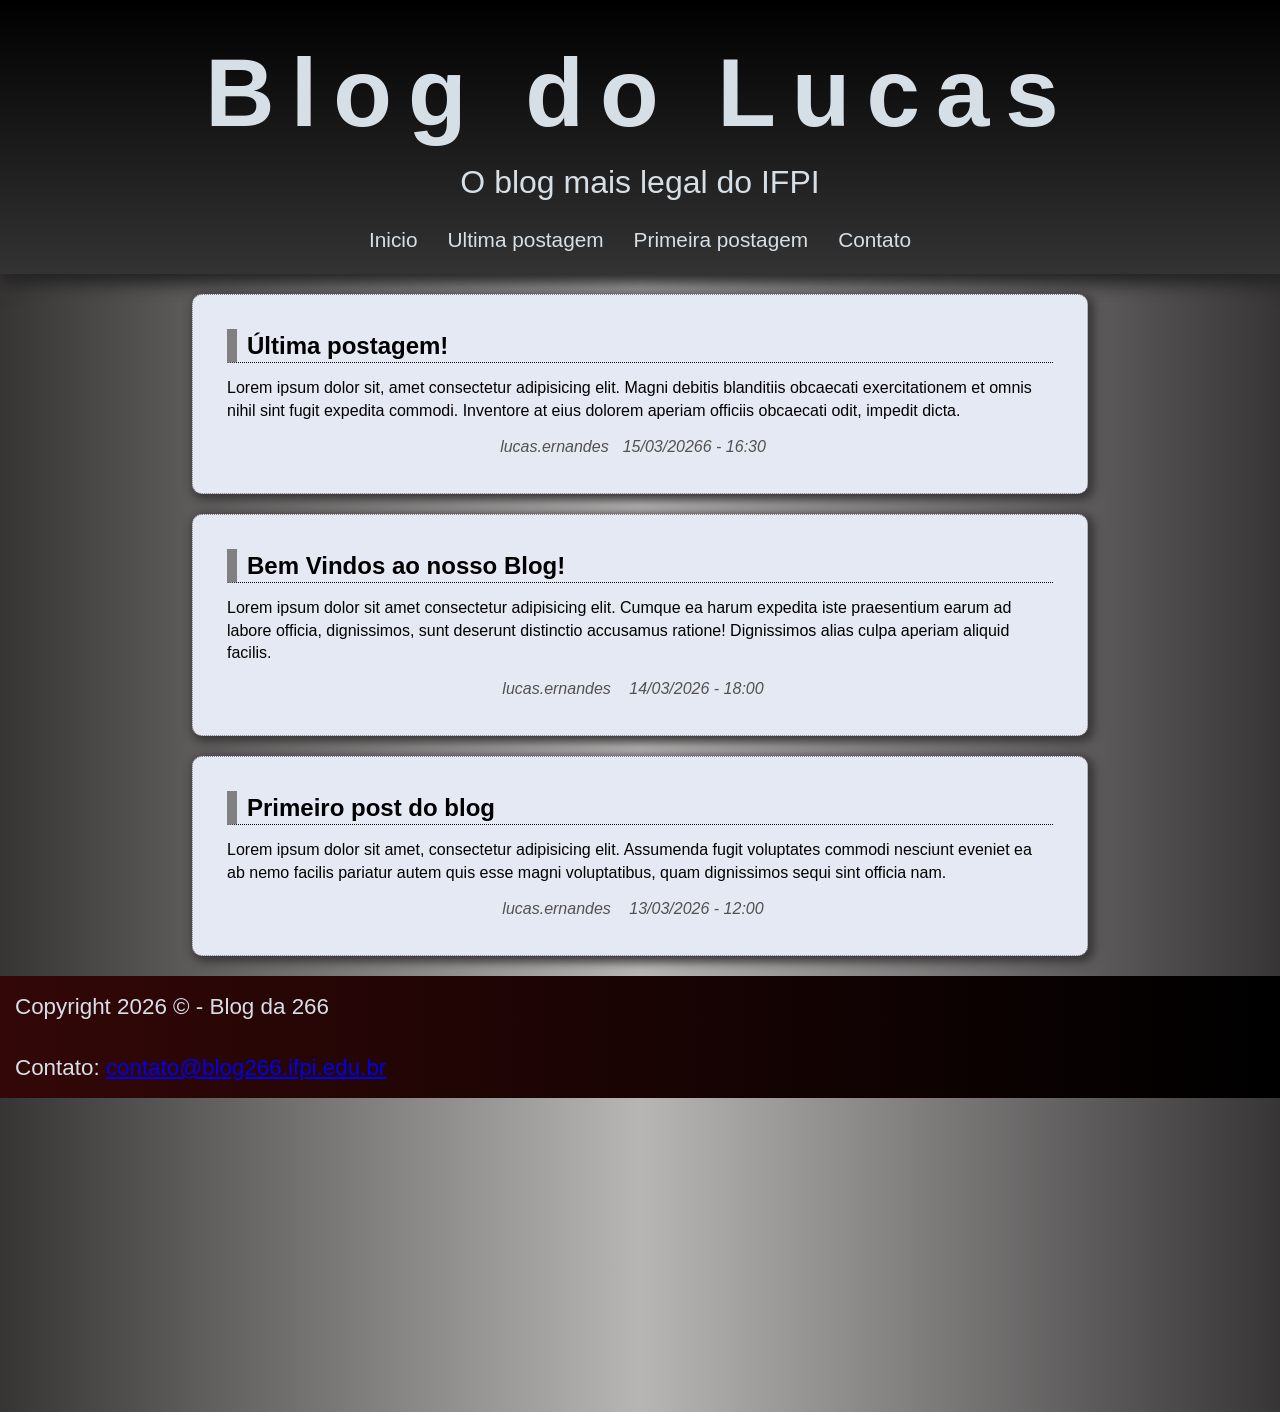
==== Blog_1/blog.html @ 6e6c2de6 "Blog" ====
<!DOCTYPE html>
<html lang="pt-br">
<head>
    <meta charset="UTF-8">
    <meta name="viewport" content="width=device-width, initial-scale=1.0">
    <title>Blog do lucas</title>
    <link rel="stylesheet" href="blog.css">
</head>
<body>
    <div id="#conteiner">
        <header>
            <h1>Blog do Lucas</h1>
            <p>O blog mais legal do IFPI</p>
            <nav>
                <ul>
                    <li>Inicio</li>
                    <li>Ultima postagem</li>
                    <li>Primeira postagem</li>
                    <li>Contato</li>
                </ul>
            </nav>
        </header>

        <main>
            <article id="ultima">
                <h2>Última postagem!</h2>
                <p>Lorem ipsum dolor sit, amet consectetur adipisicing elit. Magni debitis blanditiis obcaecati exercitationem et omnis nihil sint fugit expedita commodi. Inventore at eius dolorem aperiam officiis obcaecati odit, impedit dicta.</p>
                <p class="autor">lucas.ernandes<spam class="data-hora">15/03/20266 - 16:30</spam></p>
            </article>
            <article>
                <h2>Bem Vindos ao nosso Blog!</h2>
                <p>Lorem ipsum dolor sit amet consectetur adipisicing elit. Cumque ea harum expedita iste praesentium earum ad labore officia, dignissimos, sunt deserunt distinctio accusamus ratione! Dignissimos alias culpa aperiam aliquid facilis.</p>
                <p class="autor"> lucas.ernandes <spam class="data-hora">14/03/2026 - 18:00</spam>
                </p>
            </article>
            <article id="primeira">
                <h2>Primeiro post do blog</h2>
                <p>Lorem ipsum dolor sit amet, consectetur adipisicing elit. Assumenda fugit voluptates commodi nesciunt eveniet ea ab nemo facilis pariatur autem quis esse magni voluptatibus, quam dignissimos sequi sint officia nam.
                <p class="autor">lucas.ernandes <spam class="data-hora">
                        13/03/2026 - 12:00</spam>
                </p>
            </article>
        </main>

        <footer id="rodape">
            <p>Copyright 2026 &copy; - Blog da 266</p>
            <p>Contato: <a href = "mailto:contato@blog266.ifpi.edu.br">contato@blog266.ifpi.edu.br</a></p>
        </footer>
    </div>
    <br><br><br><br><br><br><br><br><br><br><br><br><br><br>
            </article>
        </main>
    </div>
</body>
</html>
---- Blog_1/blog.css ----
* {
    margin: 0;
    line-height: 1.4;
}

body{
    margin: 0;
   padding: 0;
   font-family: Arial, Helvetica, sans-serif;
   background-image: linear-gradient(to left, rgb(55, 53, 53), rgb(184, 181, 181), rgb(55, 52, 52));
}

nav ul{
    list-style: none;
    display: flex;
    justify-content: center;
    gap: 30px;
    padding: 20px;
    font-size: 1.3rem;
}

header p{
    font-size: 2rem;
}

footer p{
    font-size: 1.4rem;
    padding: 15px;
}

header {
    text-align: center;
    box-shadow: 5px 5px 16px 5px #232323;
    margin-bottom: 20px;
    background-image: linear-gradient(to bottom, black, rgb(52, 51, 51));
}

h1 {
    font-size: 6rem;
    padding-top: 2%;
    letter-spacing: 1rem;
}

h2{
    border-bottom: 1px dotted rgb(1, 1, 1);
    border-left: 10px solid gray;
    padding-left: 10px;
}

main{
    width: 70%;
    margin: auto;
}

article{
    background-color:  #E5E9F4;
    border: 1px dotted gray;
    margin: 20px 0 20px 0;
    padding: 20px;
    border-radius: 10px;
    box-shadow: 3px 3px 10px 3px #383737;
}

article * {
    margin: 14px;
}

footer, header{
    background-color: black;
    color: #d6dfe6;
    margin: 0;
}
footer{
    background-image: linear-gradient(to left, black, rgb(51, 7, 7))
}

.autor{
    text-align: center;
    color: rgb(82, 82, 82);
    font-style: italic;
}
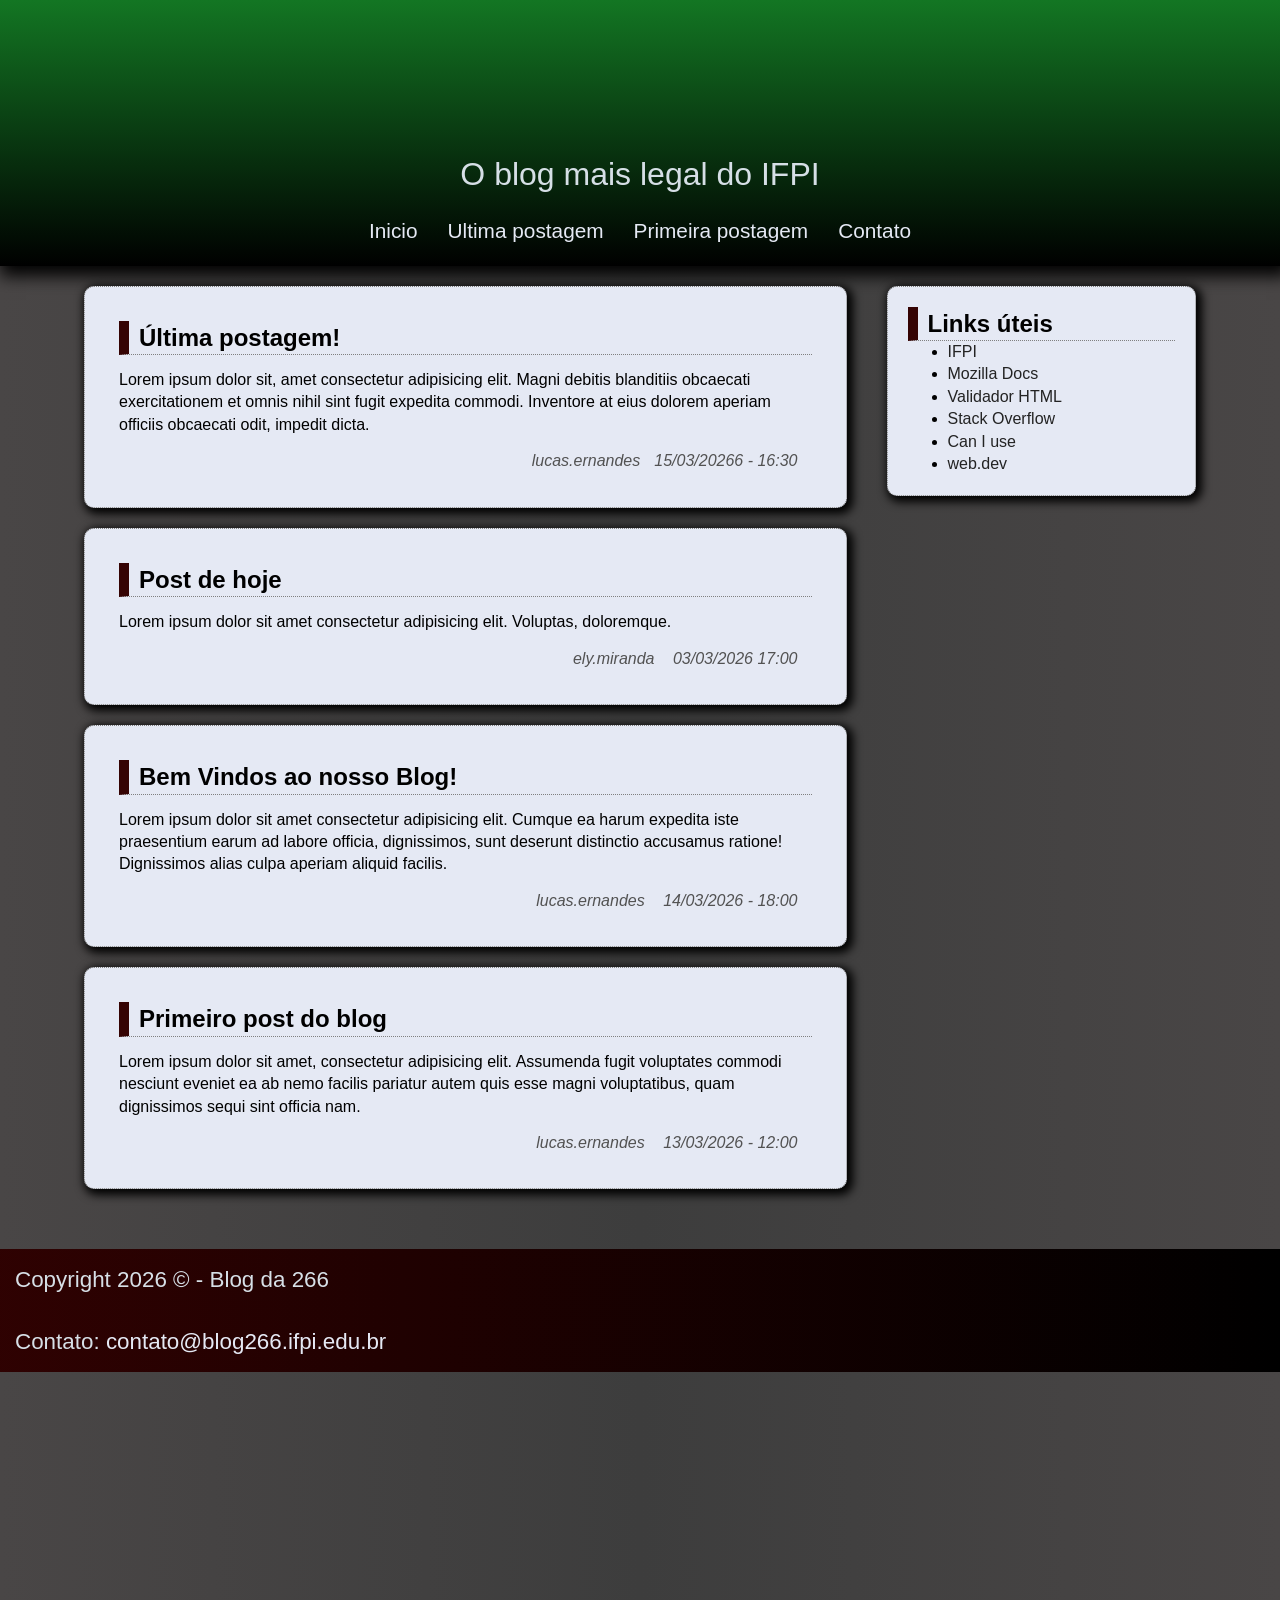
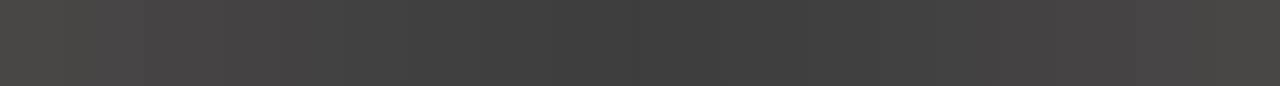
==== commit 9112ad20: "atualizando blog" ====
--- a/Blog_1/blog.html
+++ b/Blog_1/blog.html
@@ -9,37 +9,57 @@
 <body>
     <div id="#conteiner">
         <header>
-            <h1>Blog do Lucas</h1>
+            <h1 class="texto-img">Blog do IFPI</h1>
             <p>O blog mais legal do IFPI</p>
             <nav>
                 <ul>
-                    <li>Inicio</li>
-                    <li>Ultima postagem</li>
-                    <li>Primeira postagem</li>
-                    <li>Contato</li>
+                    <li><a href="#ini">Inicio</a></li>
+                    <li><a href="#ultima">Ultima postagem</a></li>
+                    <li><a href="#primeira">Primeira postagem</a></li>
+                    <li><a href="#rodape">Contato</a></li>
                 </ul>
             </nav>
         </header>
 
         <main>
-            <article id="ultima">
+              <section id="postagens">
+                <article id="ultima" class = "card">
+
                 <h2>Última postagem!</h2>
                 <p>Lorem ipsum dolor sit, amet consectetur adipisicing elit. Magni debitis blanditiis obcaecati exercitationem et omnis nihil sint fugit expedita commodi. Inventore at eius dolorem aperiam officiis obcaecati odit, impedit dicta.</p>
                 <p class="autor">lucas.ernandes<spam class="data-hora">15/03/20266 - 16:30</spam></p>
             </article>
-            <article>
+            <article class = "card">
+                <h2>Post de hoje</h2>
+                <p>Lorem ipsum dolor sit amet consectetur adipisicing elit. Voluptas, doloremque.</p>
+                <p class="autor"> ely.miranda <spam class="data-hora">03/03/2026 17:00</spam> </p>
+                </article>
+            <article class="card">
                 <h2>Bem Vindos ao nosso Blog!</h2>
                 <p>Lorem ipsum dolor sit amet consectetur adipisicing elit. Cumque ea harum expedita iste praesentium earum ad labore officia, dignissimos, sunt deserunt distinctio accusamus ratione! Dignissimos alias culpa aperiam aliquid facilis.</p>
                 <p class="autor"> lucas.ernandes <spam class="data-hora">14/03/2026 - 18:00</spam>
                 </p>
             </article>
-            <article id="primeira">
+            <article id="primeira" class="card">
                 <h2>Primeiro post do blog</h2>
                 <p>Lorem ipsum dolor sit amet, consectetur adipisicing elit. Assumenda fugit voluptates commodi nesciunt eveniet ea ab nemo facilis pariatur autem quis esse magni voluptatibus, quam dignissimos sequi sint officia nam.
                 <p class="autor">lucas.ernandes <spam class="data-hora">
                         13/03/2026 - 12:00</spam>
                 </p>
             </article>
+            </section>
+
+             <aside id = "links-uteis" class = "card">
+                <h2>Links úteis</h2>
+                <ul>
+                    <li><a href = "http://www.ifpi.edu.br" target = "_blank">IFPI</a></li>
+                    <li><a href = "https://developer.mozilla.org/en-US/" target = "_blank">Mozilla Docs</a></li>
+                    <li><a href = "http://validator.w3.org/" target = "_blank">Validador HTML</a></li>
+                    <li><a href = "https://stackoverflow.com/" target = "_blank">Stack Overflow</a></li>
+                    <li><a href = "https://caniuse.com/" target = "_blank">Can I use</a></li>
+                    <li><a href = "https://web.dev/" target = "_blank">web.dev</a></li>
+                </ul>
+            </aside>
         </main>
 
         <footer id="rodape">
--- a/Blog_1/blog.css
+++ b/Blog_1/blog.css
@@ -3,11 +3,22 @@
     line-height: 1.4;
 }
 
+/*cabeçalio*/
 body{
     margin: 0;
    padding: 0;
    font-family: Arial, Helvetica, sans-serif;
-   background-image: linear-gradient(to left, rgb(55, 53, 53), rgb(184, 181, 181), rgb(55, 52, 52));
+   background-image: linear-gradient(to left, rgb(73, 70, 70), rgba(0, 0, 0, 0.76), rgb(73, 70, 70));
+}
+
+/*colocar imagem dentro do texto*/
+.texto-img{
+    font-size: 90px;
+    font-weight: bold;
+    background-image: url('https://imgs.search.brave.com/HZI7TGr-o14bzrzgGnVoXe65gdO3_QQX9ozBFZM1fmQ/rs:fit:500:0:1:0/g:ce/aHR0cHM6Ly9pbWcu/ZnJlZXBpay5jb20v/Zm90b3MtcHJlbWl1/bS9lc3RhZG8tZGEt/YmFuZGVpcmEtZG8t/cGlhdWktbm8tYnJh/c2lsXzIyMjctNzAx/LmpwZw');
+    background-size: auto 120px;
+    background-clip: text;
+    -webkit-text-fill-color: transparent;
 }
 
 nav ul{
@@ -17,6 +28,10 @@
     gap: 30px;
     padding: 20px;
     font-size: 1.3rem;
+}
+nav li:hover{
+    transform: scale(1.05);
+    transition: .6s;
 }
 
 header p{
@@ -30,10 +45,11 @@
 
 header {
     text-align: center;
-    box-shadow: 5px 5px 16px 5px #232323;
+    box-shadow: 5px 5px 16px 5px #000000fa;
     margin-bottom: 20px;
-    background-image: linear-gradient(to bottom, black, rgb(52, 51, 51));
+    background-image: linear-gradient(to bottom, #137623, rgb(0, 0, 0));
 }
+/*principal*/
 
 h1 {
     font-size: 6rem;
@@ -42,15 +58,45 @@
 }
 
 h2{
-    border-bottom: 1px dotted rgb(1, 1, 1);
-    border-left: 10px solid gray;
+    border-bottom: 1px dotted rgb(128, 128, 128);
+    border-left: 10px solid rgb(53, 3, 3);
     padding-left: 10px;
 }
 
 main{
-    width: 70%;
+     width: 90%;
     margin: auto;
+    display: flex;
+    align-items: flex-start; /* faz com que a section e aside ocupem apenas o seu próprio conteúdo */
 }
+
+section{
+    flex: 3;
+}
+aside{
+    flex: 1;
+}
+/*CARD*/
+.card {
+    background-color: #E5E9F4;
+    border: 1px dotted gray;
+    margin: 20px;
+    padding: 20px;
+    border-radius: 10px;
+    box-shadow: 3px 3px 10px 3px #000000;
+}
+.card a { color: rgb(35, 35, 35); }
+
+.card a:hover { color: rgb(106, 105, 105);}
+
+a{
+    text-decoration: none;
+    color: #E5E9F4
+}
+a:hover{
+    color: #0b1074f7;
+}
+
 
 article{
     background-color:  #E5E9F4;
@@ -71,11 +117,26 @@
     margin: 0;
 }
 footer{
-    background-image: linear-gradient(to left, black, rgb(51, 7, 7))
+    box-shadow: 3px -8px -8px 3px #383737;
+     margin-top: 40px;
+    background-image: linear-gradient(to left, rgb(0, 0, 0), rgba(63, 2, 2, 0.741));
 }
 
 .autor{
-    text-align: center;
+    text-align: right;
     color: rgb(82, 82, 82);
     font-style: italic;
 }
+
+@media (max-width: 900px){
+    *{
+        margin: 0 !important;
+        border-radius: 0 !important;
+        box-shadow: none !important;
+    }
+    main{
+        flex-direction: column;
+        align-items: stretch;
+        width: 100%;
+    }
+}
